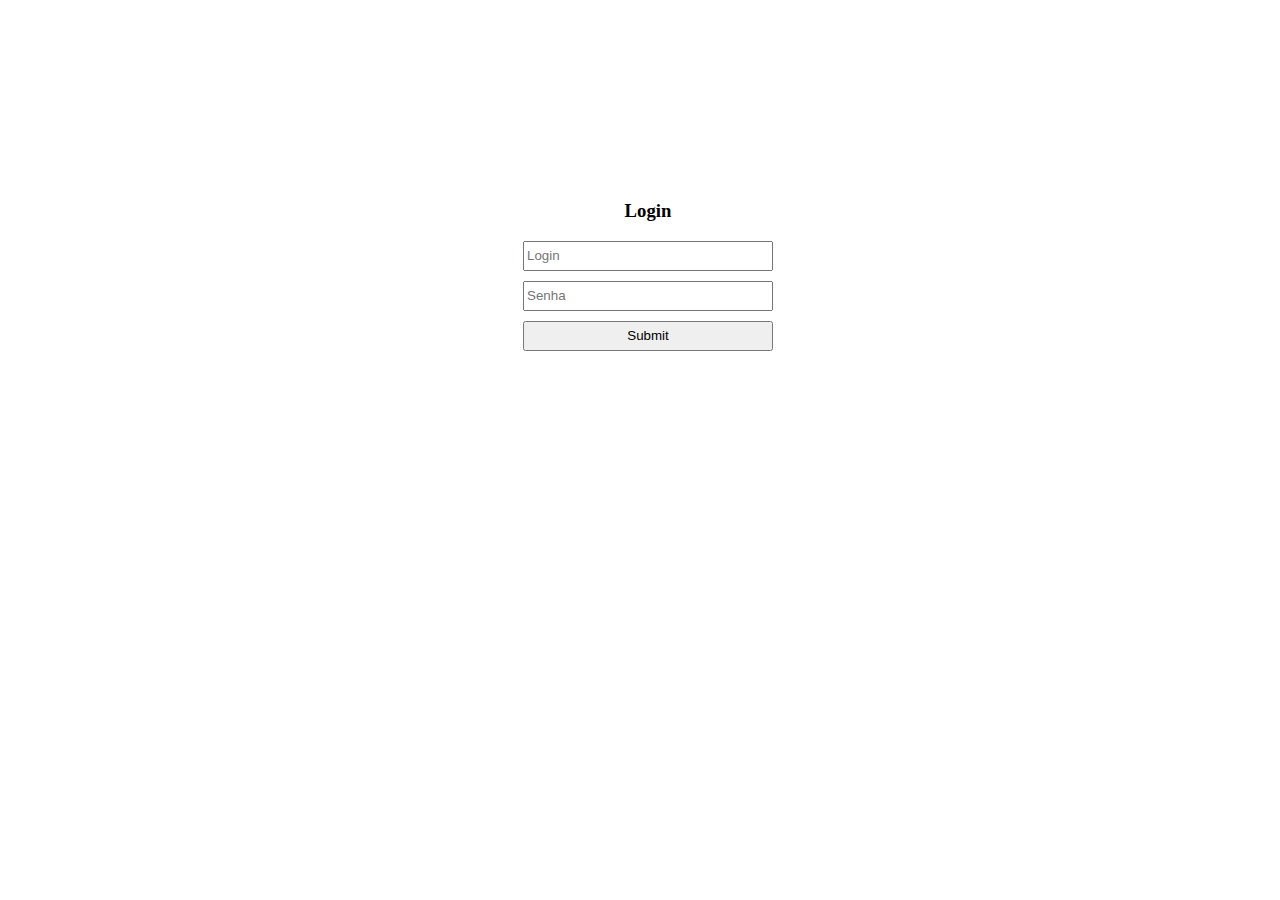
==== index.html @ 8e505d54 "first commit" ====
<!DOCTYPE html>
<html lang="pt-br">
<head>
    <meta charset="UTF-8">
    <meta http-equiv="X-UA-Compatible" content="IE=edge">
    <meta name="viewport" content="width=device-width, initial-scale=1.0">
    <title>Login JS</title>

    <style>

        *{
            box-sizing: border-box;
        }

        body{
            width: 100%;
            height: 100%;
        }

        form{
            width: 300px;
            margin: 200px auto;
            text-align: center;
        }

        input{
            display: block;
            margin: 10px auto;
            width: 250px;
            height: 30px;
        }

    </style>

</head>
<body>
    

    <form>

        <h3>Login</h3>
        <input type="text" placeholder="Login" id="login">
        <input type="password" placeholder="Senha" id="senha">
        <input type="submit" onclick="logar(); return false">

    </form>


    <script>


        function logar(){

            var login = document.getElementById('login').value;
            var senha = document.getElementById('senha').value;

            if(login == "admin" && senha == "admin"){
                alert('Sucesso');
                location.href = "home.html";
            }else{
                alert('Usuario ou senha incorretos');
            }

        }

    </script>

</body>
</html>
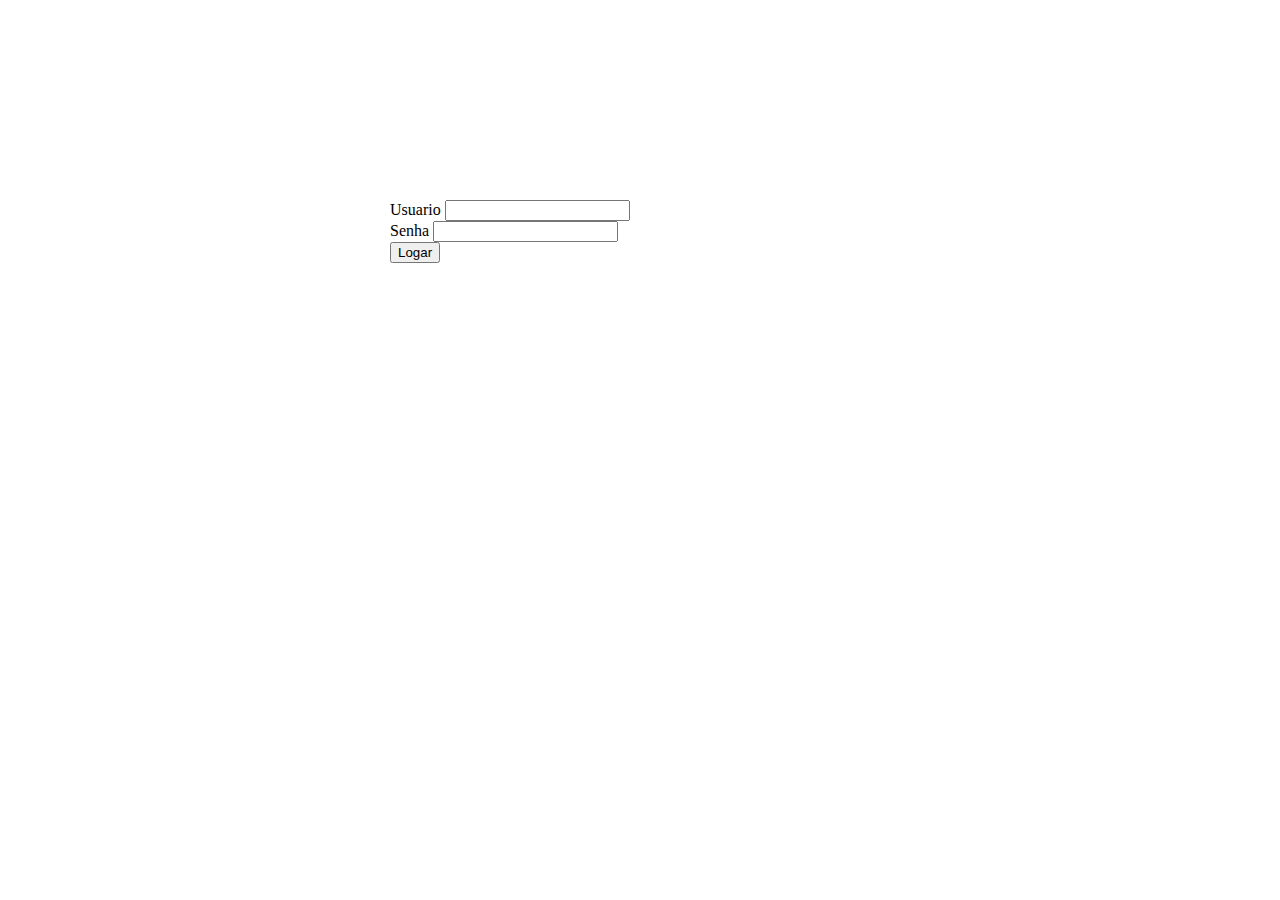
==== commit e7de9adc: "mudanças" ====
--- a/index.html
+++ b/index.html
@@ -1,69 +1,41 @@
-<!DOCTYPE html>
+<!doctype html>
 <html lang="pt-br">
+
 <head>
-    <meta charset="UTF-8">
-    <meta http-equiv="X-UA-Compatible" content="IE=edge">
-    <meta name="viewport" content="width=device-width, initial-scale=1.0">
-    <title>Login JS</title>
+    <meta charset="utf-8">
+    <meta name="viewport" content="width=device-width, initial-scale=1">
+    <title>Login Array</title>
+    <link href="https://cdn.jsdelivr.net/npm/bootstrap@5.2.3/dist/css/bootstrap.min.css" rel="stylesheet"
+        integrity="sha384-rbsA2VBKQhggwzxH7pPCaAqO46MgnOM80zW1RWuH61DGLwZJEdK2Kadq2F9CUG65" crossorigin="anonymous">
+</head>
 
-    <style>
+<body>
 
-        *{
-            box-sizing: border-box;
-        }
+    <main style="width: 500px; margin: 200px auto;">
 
-        body{
-            width: 100%;
-            height: 100%;
-        }
+        <div class="mb-3">
+            <label for="">Usuario</label>
+            <input type="text" id="usuario" class="form-control">
+        </div>
 
-        form{
-            width: 300px;
-            margin: 200px auto;
-            text-align: center;
-        }
+        <div class="mb-3">
+            <label for="">Senha</label>
+            <input type="password" id="senha" class="form-control">
+        </div>
 
-        input{
-            display: block;
-            margin: 10px auto;
-            width: 250px;
-            height: 30px;
-        }
+        <div class="mb-3">
+            <button class="btn btn-success form-control" id="btnLogar" onclick="">Logar</button>
+        </div>
 
-    </style>
-
-</head>
-<body>
-    
-
-    <form>
-
-        <h3>Login</h3>
-        <input type="text" placeholder="Login" id="login">
-        <input type="password" placeholder="Senha" id="senha">
-        <input type="submit" onclick="logar(); return false">
-
-    </form>
+    </main>
 
 
-    <script>
 
+    <script src="https://cdn.jsdelivr.net/npm/bootstrap@5.2.3/dist/js/bootstrap.bundle.min.js"
+        integrity="sha384-kenU1KFdBIe4zVF0s0G1M5b4hcpxyD9F7jL+jjXkk+Q2h455rYXK/7HAuoJl+0I4"
+        crossorigin="anonymous"></script>
 
-        function logar(){
+    <script src="valida.js"></script>
+</body>
 
-            var login = document.getElementById('login').value;
-            var senha = document.getElementById('senha').value;
-
-            if(login == "admin" && senha == "admin"){
-                alert('Sucesso');
-                location.href = "home.html";
-            }else{
-                alert('Usuario ou senha incorretos');
-            }
-
-        }
-
-    </script>
-
-</body>
 </html>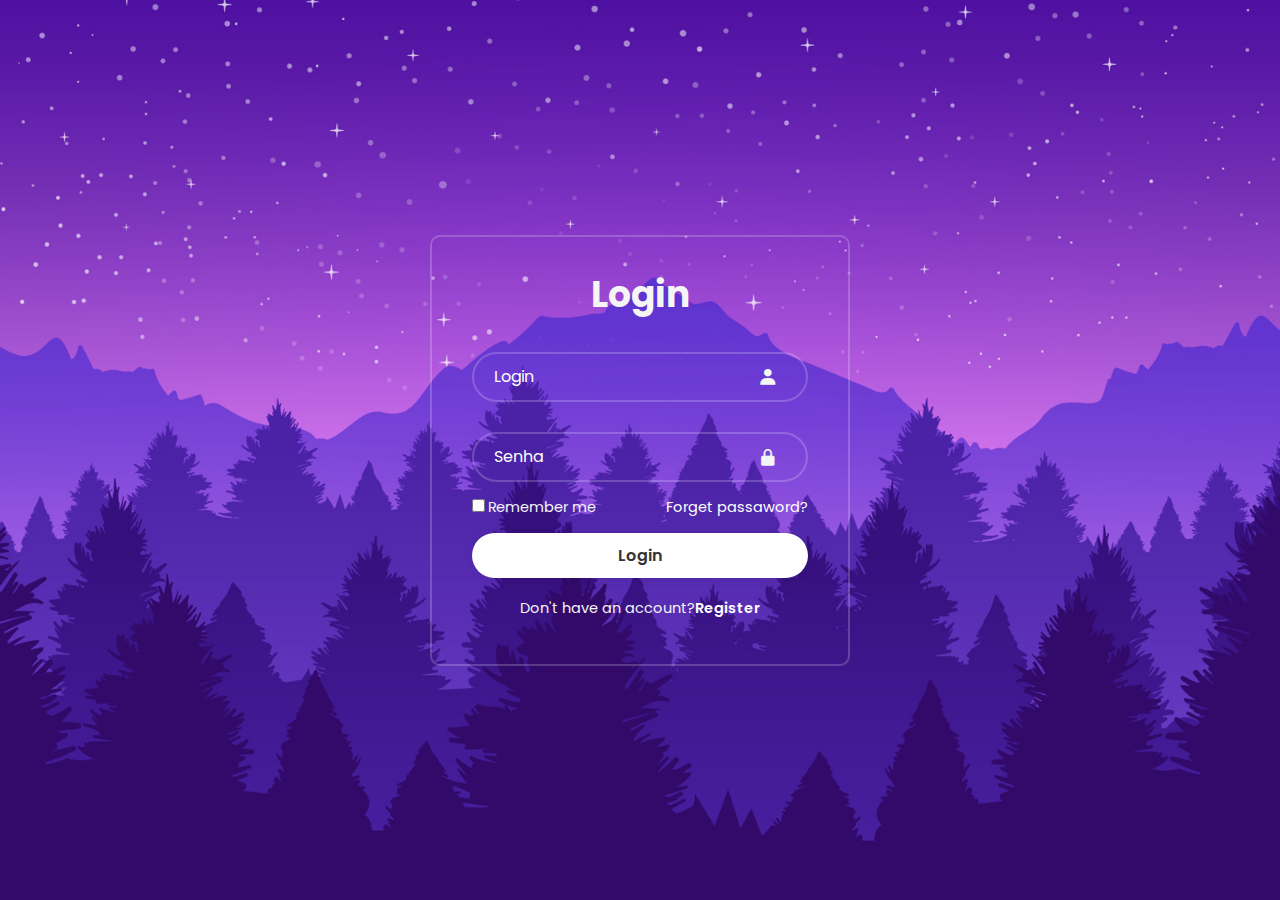
==== commit 531f83c1: "new changes" ====
--- a/index.html
+++ b/index.html
@@ -1,41 +1,44 @@
-<!doctype html>
+<!DOCTYPE html>
 <html lang="pt-br">
+<head>
+    <meta charset="UTF-8">
+    <meta http-equiv="X-UA-Compatible" content="IE=edge">
+    <meta name="viewport" content="width=device-width, initial-scale=1.0">
+    <link rel="stylesheet" href="./src/css/index.css">
+    <script src="src/js/index.js"></script>
+    <link href='https://unpkg.com/boxicons@2.1.4/css/boxicons.min.css' rel='stylesheet'>
+    <title>Ordem</title>
 
-<head>
-    <meta charset="utf-8">
-    <meta name="viewport" content="width=device-width, initial-scale=1">
-    <title>Login Array</title>
-    <link href="https://cdn.jsdelivr.net/npm/bootstrap@5.2.3/dist/css/bootstrap.min.css" rel="stylesheet"
-        integrity="sha384-rbsA2VBKQhggwzxH7pPCaAqO46MgnOM80zW1RWuH61DGLwZJEdK2Kadq2F9CUG65" crossorigin="anonymous">
 </head>
+<body>
+    
+    <div class="wapper">    
+        <form action="">
+            <h1>Login</h1>
 
-<body>
+            <div class="input-box">
+                <input type="text" placeholder="Login" id="login">
+                <i class='bx bxs-user'></i>
+            </div>
 
-    <main style="width: 500px; margin: 200px auto;">
+            <div class="input-box">
+                <input type="password" placeholder="Senha" id="senha">
+                <i class='bx bxs-lock-alt'></i>
+            </div>
+            <div class="remember-forgot">
+                <label><input type="checkbox">Remember me</label>
+                <a href="#">Forget passaword?</a>
+            </div>
+            <button type="submit" class="btn" onclick="logar(); return false">Login</button>
+            
+            <div class="registe-link">
+                <p>Don't have an account?<a href="#">Register</a></p>
+            </div>
+           
+            
+            
+        </form>
+    </div>
 
-        <div class="mb-3">
-            <label for="">Usuario</label>
-            <input type="text" id="usuario" class="form-control">
-        </div>
-
-        <div class="mb-3">
-            <label for="">Senha</label>
-            <input type="password" id="senha" class="form-control">
-        </div>
-
-        <div class="mb-3">
-            <button class="btn btn-success form-control" id="btnLogar" onclick="">Logar</button>
-        </div>
-
-    </main>
-
-
-
-    <script src="https://cdn.jsdelivr.net/npm/bootstrap@5.2.3/dist/js/bootstrap.bundle.min.js"
-        integrity="sha384-kenU1KFdBIe4zVF0s0G1M5b4hcpxyD9F7jL+jjXkk+Q2h455rYXK/7HAuoJl+0I4"
-        crossorigin="anonymous"></script>
-
-    <script src="valida.js"></script>
 </body>
-
 </html>--- a/src/css/index.css
+++ b/src/css/index.css
@@ -0,0 +1,110 @@
+@import url("https://fonts.googleapis.com/css2?family=Poppins:wght@300;400;500;600;700;800;900&display=swap");
+*{
+    margin: 0;
+    padding: 0;
+    box-sizing: border-box;
+    font-family: "poppins", sans-serif;
+}
+body{
+    display: flex;
+    justify-content: center;
+    align-items: center;
+    min-height: 100vh;
+    background: url('../image/img.jpg') no-repeat;
+    background-size: cover;
+    background-position: center;
+}
+.wapper{
+    width: 420px;
+    background: transparent;
+    color: whitesmoke;
+    border-radius: 10px;
+    padding: 30px 40px;
+    border: 2px solid rgba(255,255,255,.2);
+}
+.wapper h1 {
+    font-size: 36px;
+    text-align: center;
+}
+
+.wapper .input-box{
+    position: relative;
+    width: 100%;
+    height: 50px;
+    margin: 30px 0;
+}
+
+.input-box input{
+    width: 100%;
+    height: 100%;
+    background: transparent;
+    border: none;
+    outline: none;
+    border: 2px solid rgba(255,255,255,.2);
+    border-radius: 40px;
+    margin-bottom: 10px;
+    font-size: 16px;
+    color: #fff;
+    padding: 20px 45px 20px 20px;
+}
+
+.wapper input::placeholder{
+    color: #fff;
+}
+
+.input-box i{
+    position: absolute ;
+    right: 20px;
+    top: 30%;
+    transform: translate(-50%);
+    font-size: 20px;
+}
+
+.wapper .remember-forgot{
+    display: flex;
+    justify-content: space-between;
+    font-size: 14.5px;
+    margin: -15px 0 15px;
+}
+.remember-forgot label input{
+    accent-color: #fff;
+    margin-right: 3px;
+}
+
+.remember-forgot a{
+    color: #fff;
+    text-decoration: none;
+}
+
+.remember-forgot a:hover{
+    text-decoration: underline;
+}
+
+.wapper .btn{
+    width: 100%;
+    height: 45px;
+    background: #fff;
+    border: none;
+    outline: none;
+    border-radius: 40px;
+    box-shadow: 0 0 10px rgba(0,0,0,.1);
+    cursor: pointer;
+    font-size: 16px;
+    color: #333;
+    font-weight: 600;
+}
+
+.wapper .registe-link{
+    font-size: 14.5px;
+    text-align: center;
+    margin: 20px 0 15px;
+}
+.registe-link p a{
+    color: #fff;
+    text-decoration: none;
+    font-weight: 600;
+}
+
+.registe-link p a:hover{
+    text-decoration: underline;
+}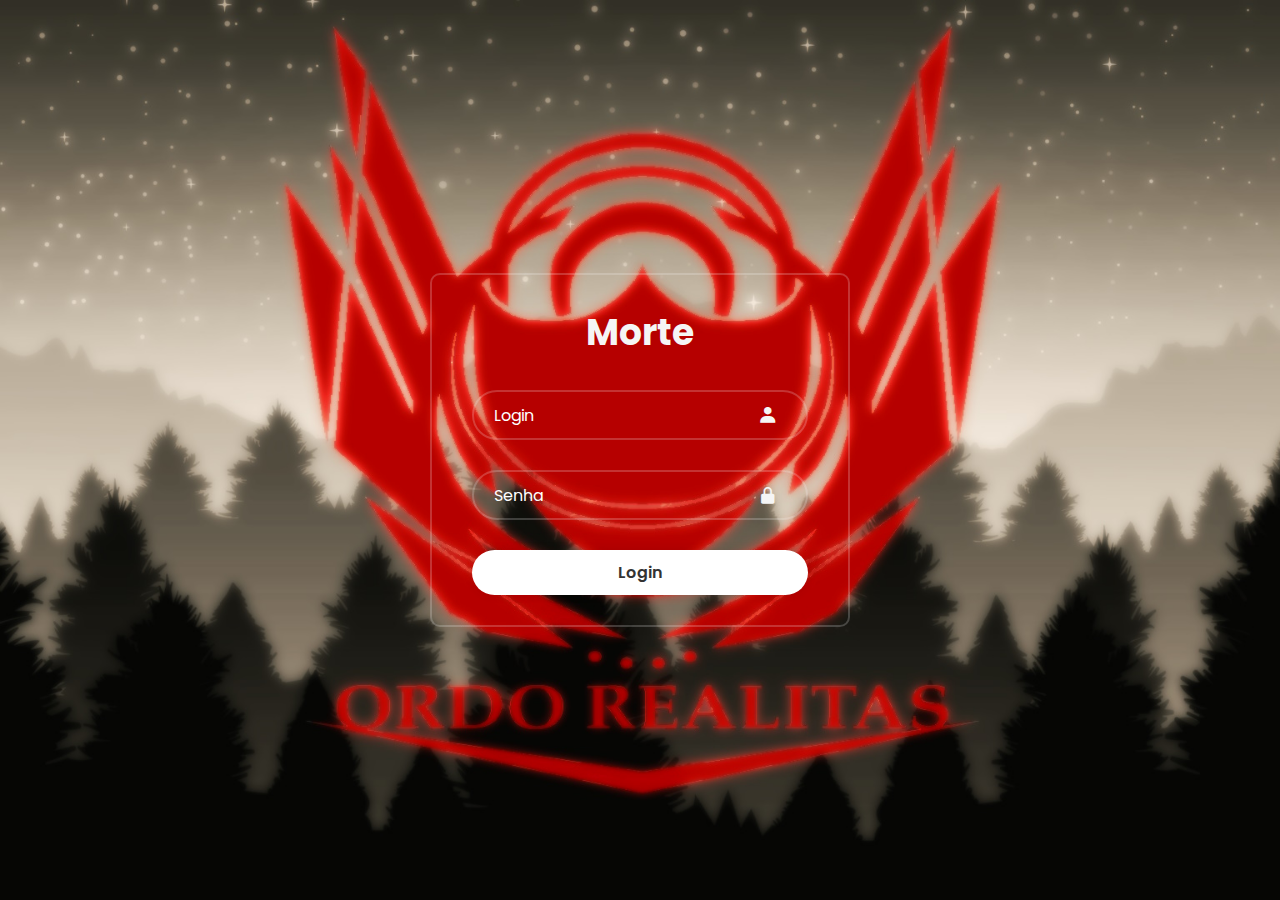
==== commit ae45f577: "Banco Jornal and Agent" ====
--- a/index.html
+++ b/index.html
@@ -1,5 +1,6 @@
 <!DOCTYPE html>
 <html lang="pt-br">
+
 <head>
     <meta charset="UTF-8">
     <meta http-equiv="X-UA-Compatible" content="IE=edge">
@@ -7,14 +8,16 @@
     <link rel="stylesheet" href="./src/css/index.css">
     <script src="src/js/index.js"></script>
     <link href='https://unpkg.com/boxicons@2.1.4/css/boxicons.min.css' rel='stylesheet'>
+    <link rel="shortcut icon" href="src/favicon/favicon-16x16.png" type="image/x-icon">
     <title>Ordem</title>
 
 </head>
+
 <body>
-    
-    <div class="wapper">    
+
+    <div class="wapper">
         <form action="">
-            <h1>Login</h1>
+            <h1>Morte</h1>
 
             <div class="input-box">
                 <input type="text" placeholder="Login" id="login">
@@ -25,20 +28,22 @@
                 <input type="password" placeholder="Senha" id="senha">
                 <i class='bx bxs-lock-alt'></i>
             </div>
-            <div class="remember-forgot">
+            <!-- <div class="remember-forgot">
                 <label><input type="checkbox">Remember me</label>
                 <a href="#">Forget passaword?</a>
-            </div>
+            </div> -->
+
             <button type="submit" class="btn" onclick="logar(); return false">Login</button>
-            
-            <div class="registe-link">
+
+            <!-- <div class="registe-link">
                 <p>Don't have an account?<a href="#">Register</a></p>
-            </div>
-           
-            
-            
+            </div> -->
+
+
+
         </form>
     </div>
 
 </body>
+
 </html>--- a/src/css/index.css
+++ b/src/css/index.css
@@ -94,6 +94,11 @@
     font-weight: 600;
 }
 
+.btn:hover{
+    color: red;
+    background-color: black;
+}
+
 .wapper .registe-link{
     font-size: 14.5px;
     text-align: center;
@@ -107,4 +112,5 @@
 
 .registe-link p a:hover{
     text-decoration: underline;
-}+}
+
